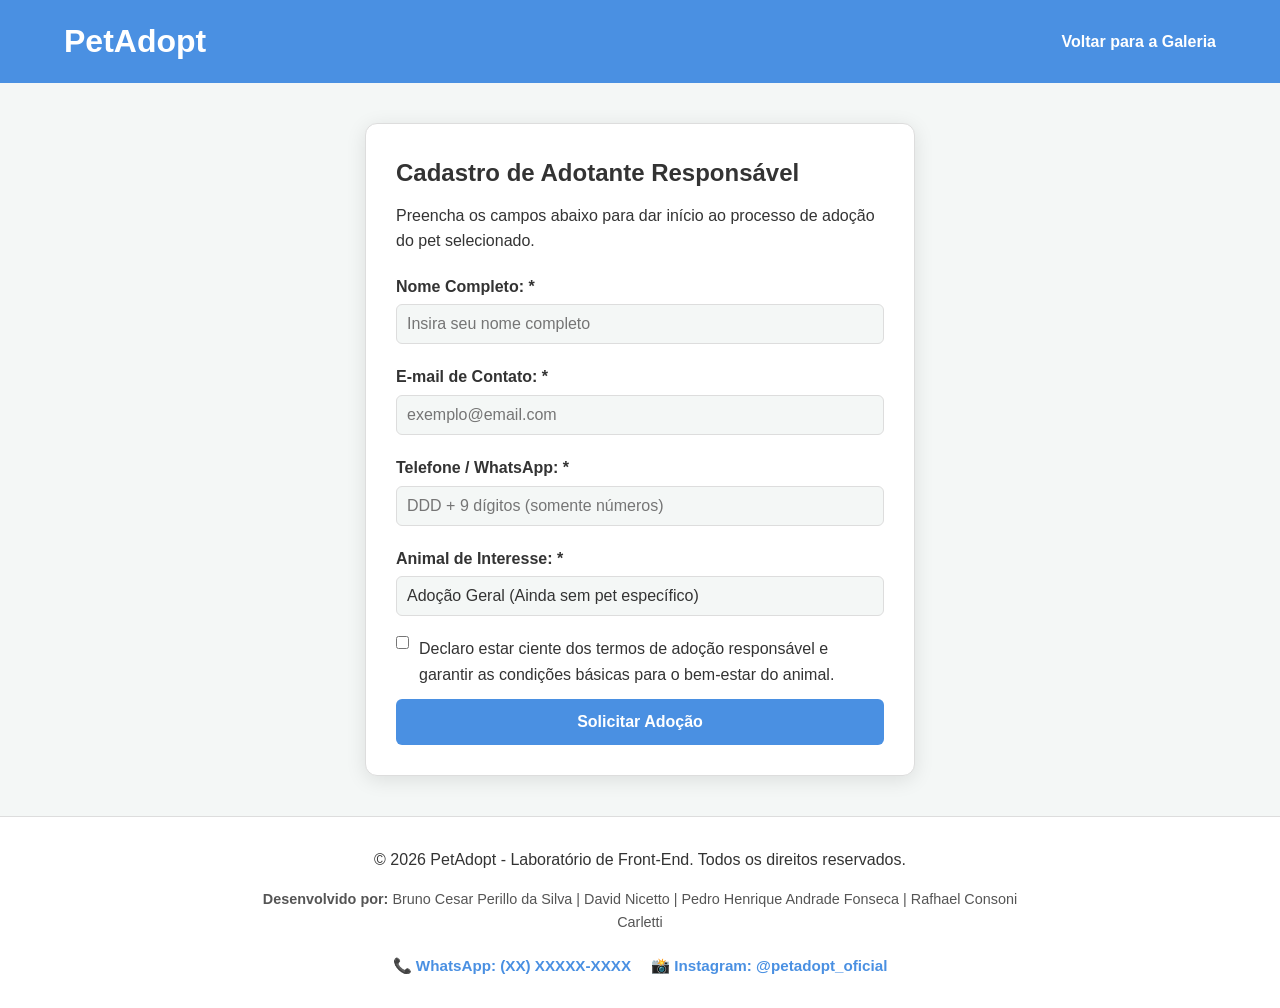
==== cadastro.html @ a350e848 "Add files via upload" ====
<!DOCTYPE html>
<html lang="pt-BR">
<head>
    <meta charset="UTF-8">
    <meta name="viewport" content="width=device-width, initial-scale=1.0">
    <title>PetAdopt - Cadastro de Adotante</title>
    <link rel="stylesheet" href="style.css">
</head>
<body>
    <header>
        <div class="logo">
            <h1>PetAdopt</h1>
        </div>
        <nav>
            <ul>
                <li><a href="index.html">Voltar para a Galeria</a></li>
            </ul>
        </nav>
    </header>

    <main class="container-form">
        <h2>Cadastro de Adotante Responsável</h2>
        <p>Preencha os campos abaixo para dar início ao processo de adoção do pet selecionado.</p>
        
        <form id="form-cadastro">
            <div class="input-group">
                <label for="nome">Nome Completo: *</label>
                <input type="text" id="nome" name="nome" required minlength="4" placeholder="Insira seu nome completo">
                <span class="error-msg" id="nome-error" aria-live="polite"></span>
            </div>
            
            <div class="input-group">
                <label for="email">E-mail de Contato: *</label>
                <input type="email" id="email" name="email" required placeholder="exemplo@email.com">
                <span class="error-msg" id="email-error" aria-live="polite"></span>
            </div>
            
            <div class="input-group">
                <label for="telefone">Telefone / WhatsApp: *</label>
                <input type="tel" id="telefone" name="telefone" required pattern="[0-9]{11}" placeholder="DDD + 9 dígitos (somente números)">
                <span class="error-msg" id="telefone-error" aria-live="polite"></span>
            </div>

            <div class="input-group">
                <label for="pet-interesse">Animal de Interesse: *</label>
                <input type="text" id="pet-interesse" name="pet-interesse" readonly required style="background-color: var(--bg-light); cursor: not-allowed;">
            </div>

            <div class="checkbox-group">
                <input type="checkbox" id="termos" required>
                <label for="termos">Declaro estar ciente dos termos de adoção responsável e garantir as condições básicas para o bem-estar do animal.</label>
            </div>
            
            <button type="submit" class="submit-btn">Solicitar Adoção</button>
        </form>
    </main>

    <footer>
        <div class="footer-content">
            <p>&copy; 2026 PetAdopt - Laboratório de Front-End. Todos os direitos reservados.</p>
            <p class="integrantes"><strong>Desenvolvido por:</strong> Bruno Cesar Perillo da Silva | David Nicetto | Pedro Henrique Andrade Fonseca | Rafhael Consoni Carletti</p>
            <div class="social-links">
                <span class="social-item">📞 WhatsApp: (XX) XXXXX-XXXX</span>
                <span class="social-item">📸 Instagram: @petadopt_oficial</span>
            </div>
        </div>
    </footer>

    <script src="js/cadastro.js" defer></script>
</body>
</html>
---- style.css ----
/* Definição de Variáveis de Cores */
:root {
    --primary-color: #4a90e2;
    --primary-hover: #357abd;
    --secondary-color: #2ecc71;
    --bg-light: #f4f7f6;
    --card-bg: #ffffff;
    --text-color: #333333;
    --border-color: #dddddd;
    --error-color: #e74c3c;
    --heart-color: #888888;
}

* {
    box-sizing: border-box;
    margin: 0;
    padding: 0;
}

body {
    font-family: 'Segoe UI', Tahoma, Geneva, Verdana, sans-serif;
    background-color: var(--bg-light);
    color: var(--text-color);
    line-height: 1.6;
}

/* Header e Menu */
header {
    display: flex;
    justify-content: space-between;
    align-items: center;
    background: var(--primary-color);
    color: white;
    padding: 1rem 5%;
    position: sticky;
    top: 0;
    z-index: 1000;
}

nav ul {
    list-style: none;
    display: flex;
    gap: 15px;
    align-items: center;
}

nav a {
    color: white;
    text-decoration: none;
    font-weight: bold;
}

.nav-btn {
    background: transparent;
    border: 1px solid white;
    color: white;
    padding: 5px 10px;
    border-radius: 4px;
    cursor: pointer;
}

.nav-btn-highlight {
    background-color: var(--secondary-color);
    color: white;
    padding: 8px 15px;
    border-radius: 6px;
    text-decoration: none;
    transition: filter 0.2s ease;
}

.nav-btn-highlight.secondary {
    background-color: transparent;
    border: 2px solid white;
    color: white;
}

.nav-btn-highlight:hover {
    filter: brightness(0.9);
}

/* Área de Busca e Hero */
#hero {
    text-align: center;
    padding: 40px 20px;
    background-color: var(--card-bg);
    border-bottom: 1px solid var(--border-color);
}

.search-container {
    margin: 20px auto;
    max-width: 400px;
}

.search-container input {
    width: 100%;
    padding: 10px 15px;
    border-radius: 20px;
    border: 1px solid var(--border-color);
    background-color: var(--bg-light);
    color: var(--text-color);
    font-size: 1rem;
}

.filtros {
    margin-top: 15px;
    display: flex;
    justify-content: center;
    gap: 10px;
}

.filter-btn {
    padding: 8px 16px;
    border: none;
    border-radius: 20px;
    cursor: pointer;
    font-weight: bold;
    background-color: var(--bg-light);
    color: var(--text-color);
    transition: background 0.2s ease;
}

.filter-btn.active,.filter-btn:hover {
    background-color: var(--primary-color);
    color: white;
}

/* Galeria Responsiva (Grid Layout) */
.band {
    display: grid;
    grid-template-columns: 1fr;
    grid-gap: 30px;
    padding: 40px 5%;
    max-width: 1200px;
    margin: 0 auto;
}

@media only screen and (min-width: 600px) {
.band { grid-template-columns: repeat(2, 1fr); }
}

@media only screen and (min-width: 900px) {
.band { grid-template-columns: repeat(3, 1fr); }
}

/* Estilização dos Cards */
.card {
    background: var(--card-bg);
    border-radius: 12px;
    overflow: hidden;
    box-shadow: 0 4px 15px rgba(0,0,0,0.1);
    display: flex;
    flex-direction: column;
    height: 100%;
    position: relative;
    border: 1px solid var(--border-color);
    transition: transform 0.3s ease;
}

.card:hover {
    transform: translateY(-5px);
}

.thumb {
    height: 200px;
    background-size: cover;
    background-position: center;
}

/* Botão de Coração para Favoritos */
.fav-btn {
    position: absolute;
    top: 15px;
    right: 15px;
    background: rgba(255, 255, 255, 0.8);
    color: var(--heart-color);
    border: none;
    font-size: 1.5rem;
    width: 35px;
    height: 35px;
    border-radius: 50%;
    cursor: pointer;
    display: flex;
    align-items: center;
    justify-content: center;
    box-shadow: 0 2px 5px rgba(0,0,0,0.2);
    transition: color 0.2s ease, background-color 0.2s ease;
}

.fav-btn.favorited {
    color: #e74c3c;
    background-color: white;
}

.card-content {
    padding: 20px;
    flex: 1;
    display: flex;
    flex-direction: column;
}

.card-content h3 {
    margin-bottom: 5px;
}

.card-content p {
    flex: 1;
    margin-bottom: 15px;
    font-size: 0.95rem;
}

.card-content span {
    font-size: 0.85rem;
    color: #888;
    margin-top: auto;
}

/* Estilos de Localização e ONG no Card */
.pet-card-location,.pet-card-ong {
    font-size: 0.8rem;
    display: block;
    color: #666;
    margin-top: 4px;
}

.adopt-btn {
    display: block;
    text-align: center;
    text-decoration: none;
    background-color: var(--secondary-color);
    color: white;
    border: none;
    padding: 12px;
    border-radius: 6px;
    cursor: pointer;
    font-weight: bold;
    margin-top: 15px;
    transition: filter 0.2s ease;
}

.adopt-btn:hover {
    filter: brightness(0.9);
}

/* Formulário de Cadastro Geral */
.container-form {
    max-width: 550px;
    margin: 40px auto;
    padding: 30px;
    background: var(--card-bg);
    border-radius: 12px;
    border: 1px solid var(--border-color);
    box-shadow: 0 4px 20px rgba(0,0,0,0.1);
}

.container-form h2 {
    margin-bottom: 10px;
}

.container-form p {
    margin-bottom: 20px;
}

.input-group {
    margin-bottom: 20px;
    display: flex;
    flex-direction: column;
}

.input-group label {
    font-weight: bold;
    margin-bottom: 5px;
}

.input-group input, 
.input-group select, 
.input-group textarea {
    padding: 10px;
    border: 1px solid var(--border-color);
    background-color: var(--bg-light);
    color: var(--text-color);
    border-radius: 6px;
    font-size: 1rem;
    font-family: inherit;
}

.input-group input:focus,
.input-group select:focus,
.input-group textarea:focus {
    outline: none;
    border-color: var(--primary-color);
}

.checkbox-group,.checkbox-option {
    display: flex;
    align-items: flex-start;
    gap: 10px;
    margin-bottom: 12px;
}

/* Estilo para Triagem de ONGs */
.triagem-group {
    border: 2px dashed var(--primary-color);
    border-radius: 8px;
    padding: 20px;
    margin-bottom: 20px;
}

.triagem-group legend {
    font-weight: bold;
    padding: 0 10px;
    color: var(--primary-color);
}

.triagem-info {
    font-size: 0.85rem;
    margin-bottom: 15px;
    color: #666;
}

.error-msg {
    font-size: 0.8rem;
    color: var(--error-color);
    margin-top: 5px;
    display: none;
}

.submit-btn {
    width: 100%;
    background-color: var(--primary-color);
    color: white;
    border: none;
    padding: 14px;
    border-radius: 6px;
    cursor: pointer;
    font-weight: bold;
    font-size: 1rem;
    transition: background-color 0.2s;
}

.submit-btn:hover {
    background-color: var(--primary-hover);
}

/* Estilo para o Rodapé */
footer {
    text-align: center;
    padding: 30px 20px;
    background-color: var(--card-bg);
    border-top: 1px solid var(--border-color);
    margin-top: 40px;
}

.footer-content {
    max-width: 800px;
    margin: 0 auto;
    display: flex;
    flex-direction: column;
    gap: 10px;
}

.integrantes {
    font-size: 0.9rem;
    color: #555;
    margin-top: 5px;
}

.social-links {
    display: flex;
    justify-content: center;
    gap: 20px;
    font-size: 0.95rem;
    margin-top: 10px;
}

.social-item {
    font-weight: bold;
    color: var(--primary-color);
}
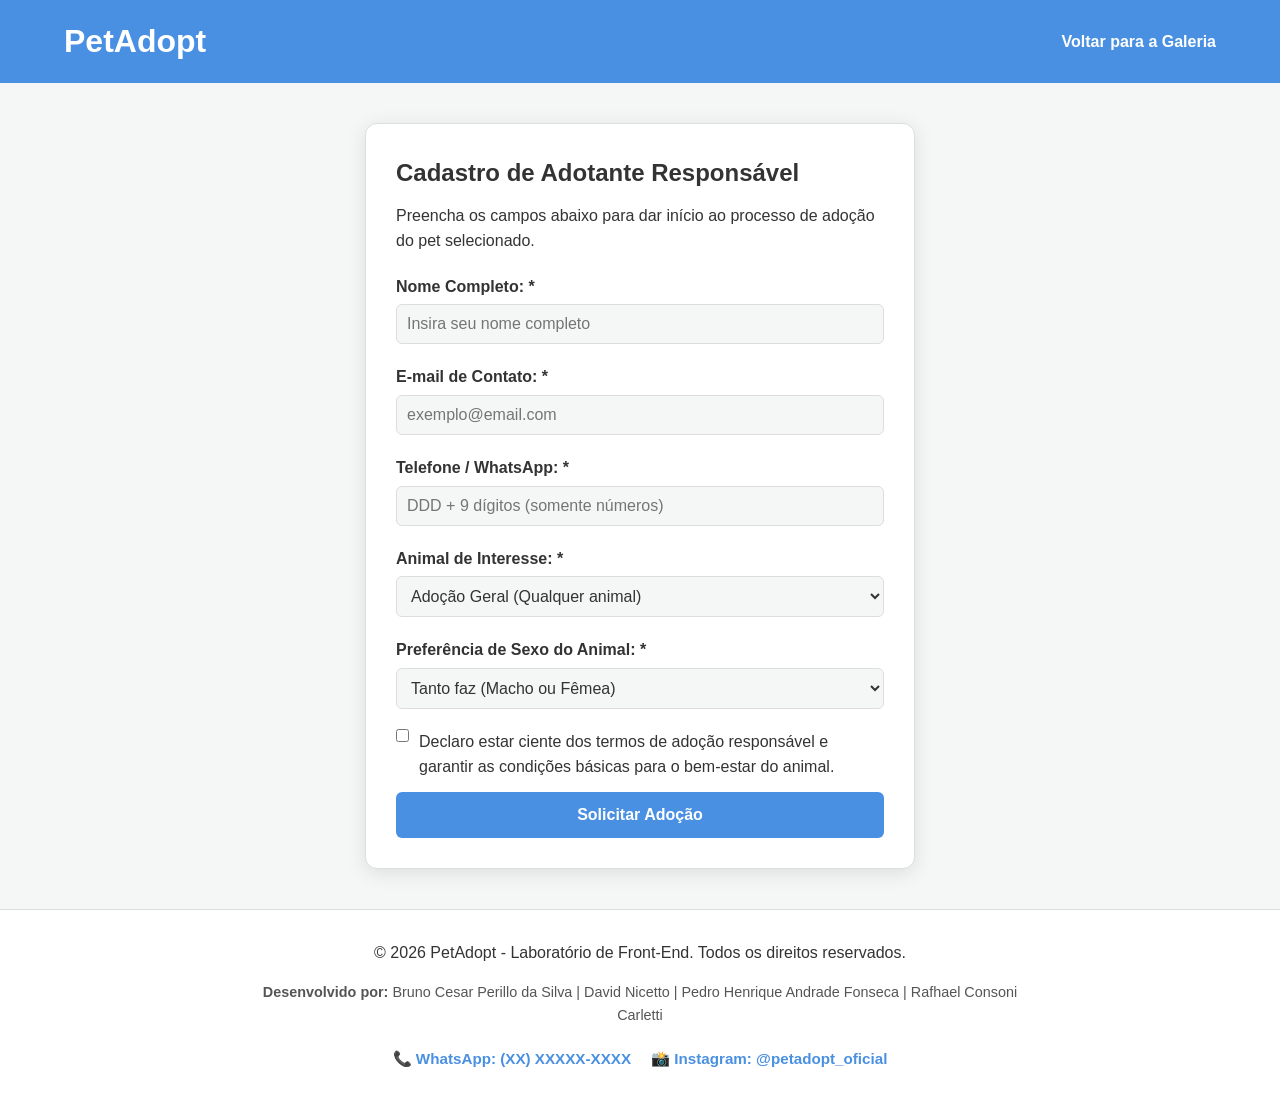
==== commit c577e429: "Add files via upload" ====
--- a/cadastro.html
+++ b/cadastro.html
@@ -43,7 +43,17 @@
 
             <div class="input-group">
                 <label for="pet-interesse">Animal de Interesse: *</label>
-                <input type="text" id="pet-interesse" name="pet-interesse" readonly required style="background-color: var(--bg-light); cursor: not-allowed;">
+                <select id="pet-interesse" name="pet-interesse" required>
+                    </select>
+            </div>
+
+            <div class="input-group">
+                <label for="pet-pref-genero">Preferência de Sexo do Animal: *</label>
+                <select id="pet-pref-genero" name="pet-pref-genero" required>
+                    <option value="tanto-faz">Tanto faz (Macho ou Fêmea)</option>
+                    <option value="macho">Somente Macho</option>
+                    <option value="femea">Somente Fêmea</option>
+                </select>
             </div>
 
             <div class="checkbox-group">
--- a/style.css
+++ b/style.css
@@ -135,11 +135,11 @@
 }
 
 @media only screen and (min-width: 600px) {
-.band { grid-template-columns: repeat(2, 1fr); }
+ .band { grid-template-columns: repeat(2, 1fr); }
 }
 
 @media only screen and (min-width: 900px) {
-.band { grid-template-columns: repeat(3, 1fr); }
+ .band { grid-template-columns: repeat(3, 1fr); }
 }
 
 /* Estilização dos Cards */
